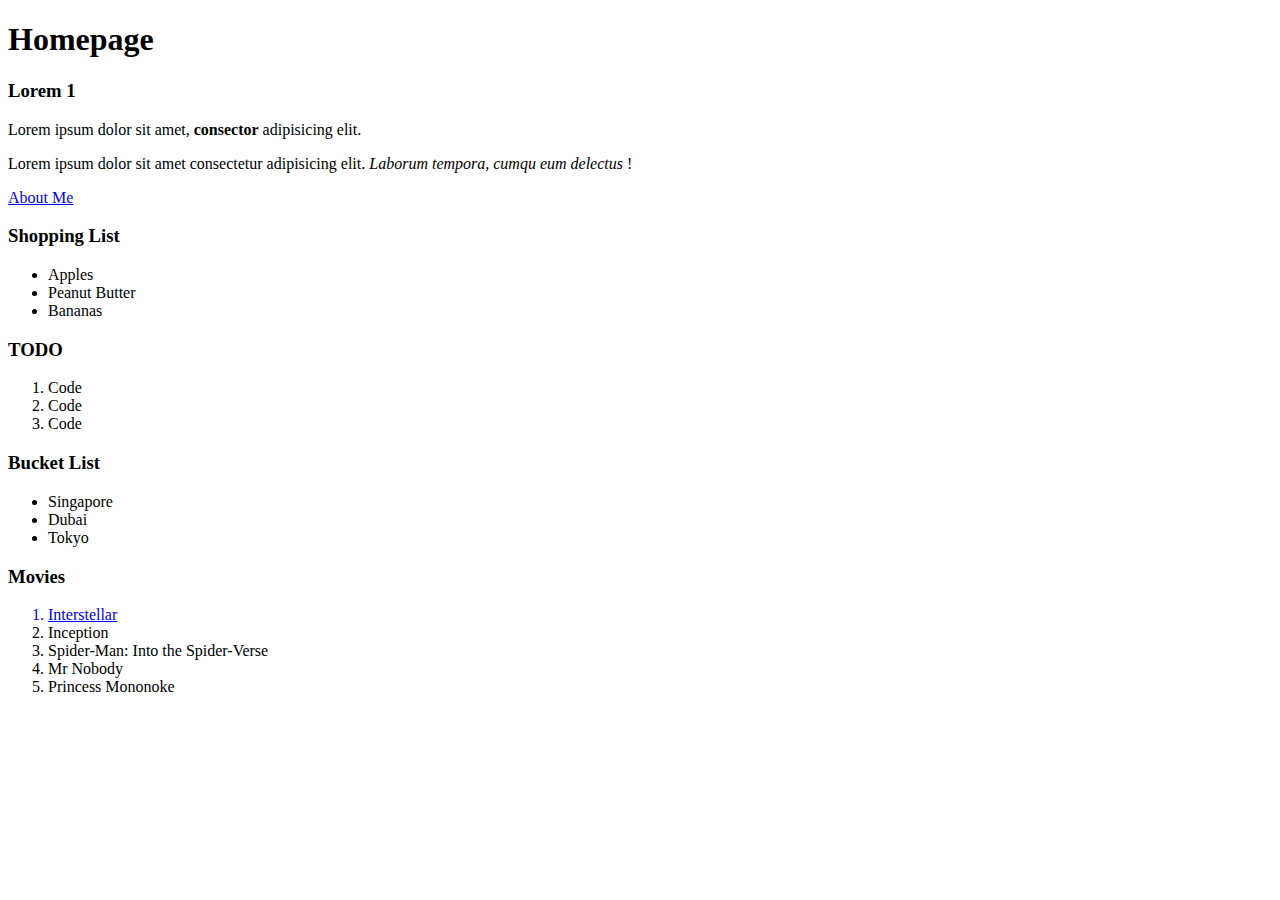
==== html-basics/index.html @ d6d4cf97 "Updated directory and added Home- and About Page" ====
<!DOCTYPE html>
<html lang="en">
<head>
    <meta charset="UTF-8">
    <meta http-equiv="X-UA-Compatible" content="IE=edge">
    <meta name="viewport" content="width=device-width, initial-scale=1.0">
    <title>Boilerplate</title>
</head>
<body>
    <h1>Homepage</h1>
    <h3>Lorem 1</h3>
    <p>Lorem ipsum dolor sit amet, <strong>consector</strong> adipisicing elit.</p>
    <p>Lorem ipsum dolor sit amet consectetur adipisicing elit. 
        <em>Laborum tempora, cumqu eum delectus</em> !
    </p>
    <a href="about.html">About Me</a>
    <h3>Shopping List</h3>
    <ul>
        <li>Apples</li>
        <li>Peanut Butter</li>
        <li>Bananas</li>
    </ul>
    <h3>TODO</h3>
    <ol>
        <li>Code</li>
        <li>Code</li>
        <li>Code</li>
    </ol>
    <h3>Bucket List</h3>
    <ul>
        <li>Singapore</li>
        <li>Dubai</li>
        <li>Tokyo</li>
    </ul>
    <h3>Movies</h3>
    <ol>
        <a href="https://www.imdb.com/title/tt0816692/?ref_=nv_sr_srsg_0"><li>Interstellar</li></a>
        <li>Inception</li>
        <li>Spider-Man: Into the Spider-Verse</li>
        <li>Mr Nobody</li>
        <li>Princess Mononoke</li>
    </ol>
</body>
</html>
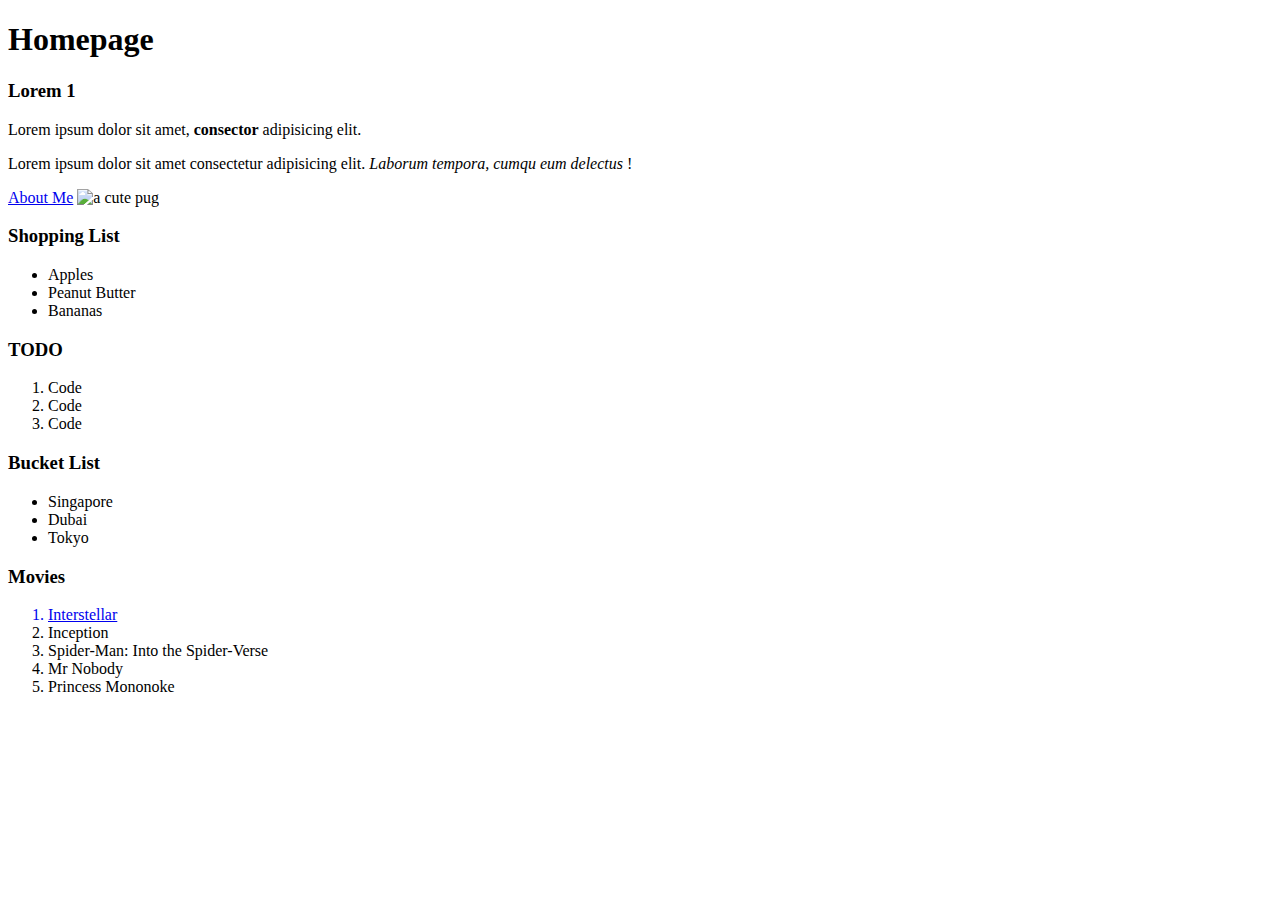
==== commit 5f0556ea: "Updated file structure and added Images" ====
--- a/html-basics/index.html
+++ b/html-basics/index.html
@@ -13,7 +13,8 @@
     <p>Lorem ipsum dolor sit amet consectetur adipisicing elit. 
         <em>Laborum tempora, cumqu eum delectus</em> !
     </p>
-    <a href="about.html">About Me</a>
+    <a href="./pages/about.html">About Me</a>
+    <img src="images/dog.jpg" alt="a cute pug">
     <h3>Shopping List</h3>
     <ul>
         <li>Apples</li>
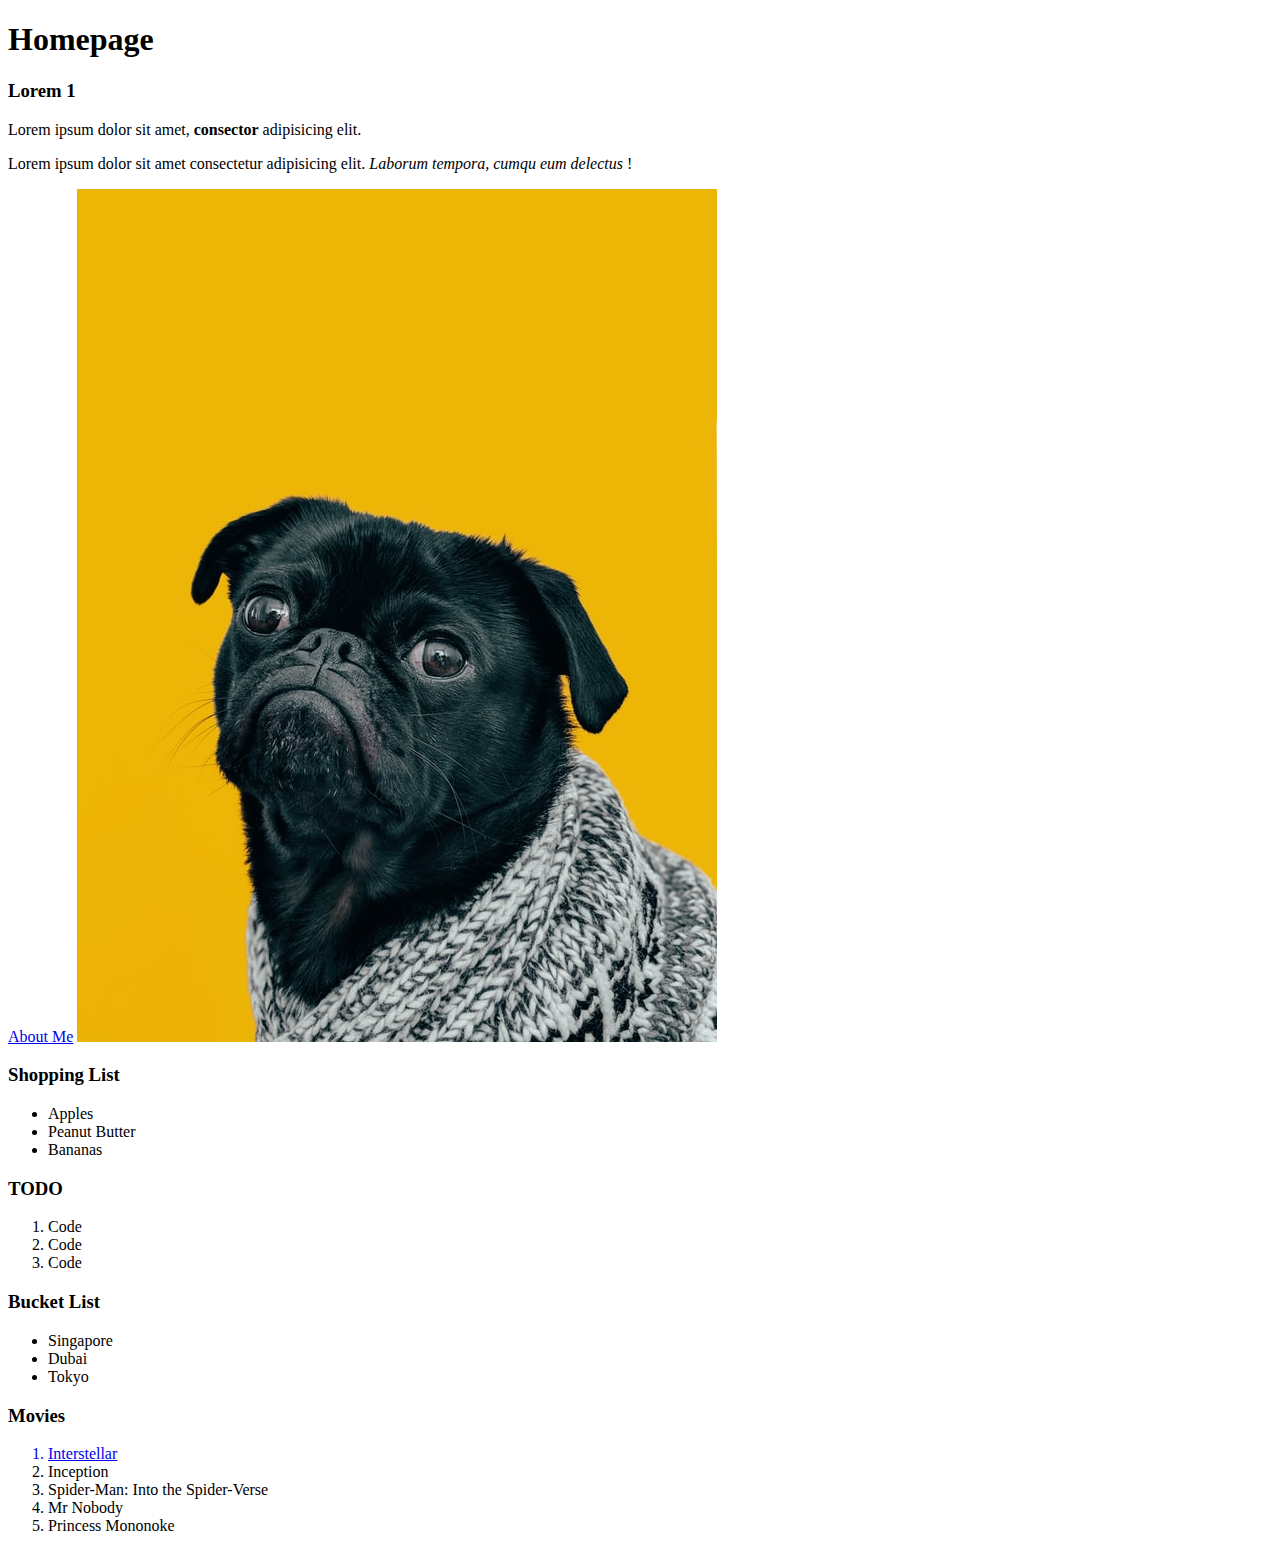
==== commit acf5d2ea: "Adjust image sources to new folder name" ====
--- a/html-basics/index.html
+++ b/html-basics/index.html
@@ -14,7 +14,7 @@
         <em>Laborum tempora, cumqu eum delectus</em> !
     </p>
     <a href="./pages/about.html">About Me</a>
-    <img src="images/dog.jpg" alt="a cute pug">
+    <img src="img/dog.jpg" alt="a cute black pug on a yellow background">
     <h3>Shopping List</h3>
     <ul>
         <li>Apples</li>
